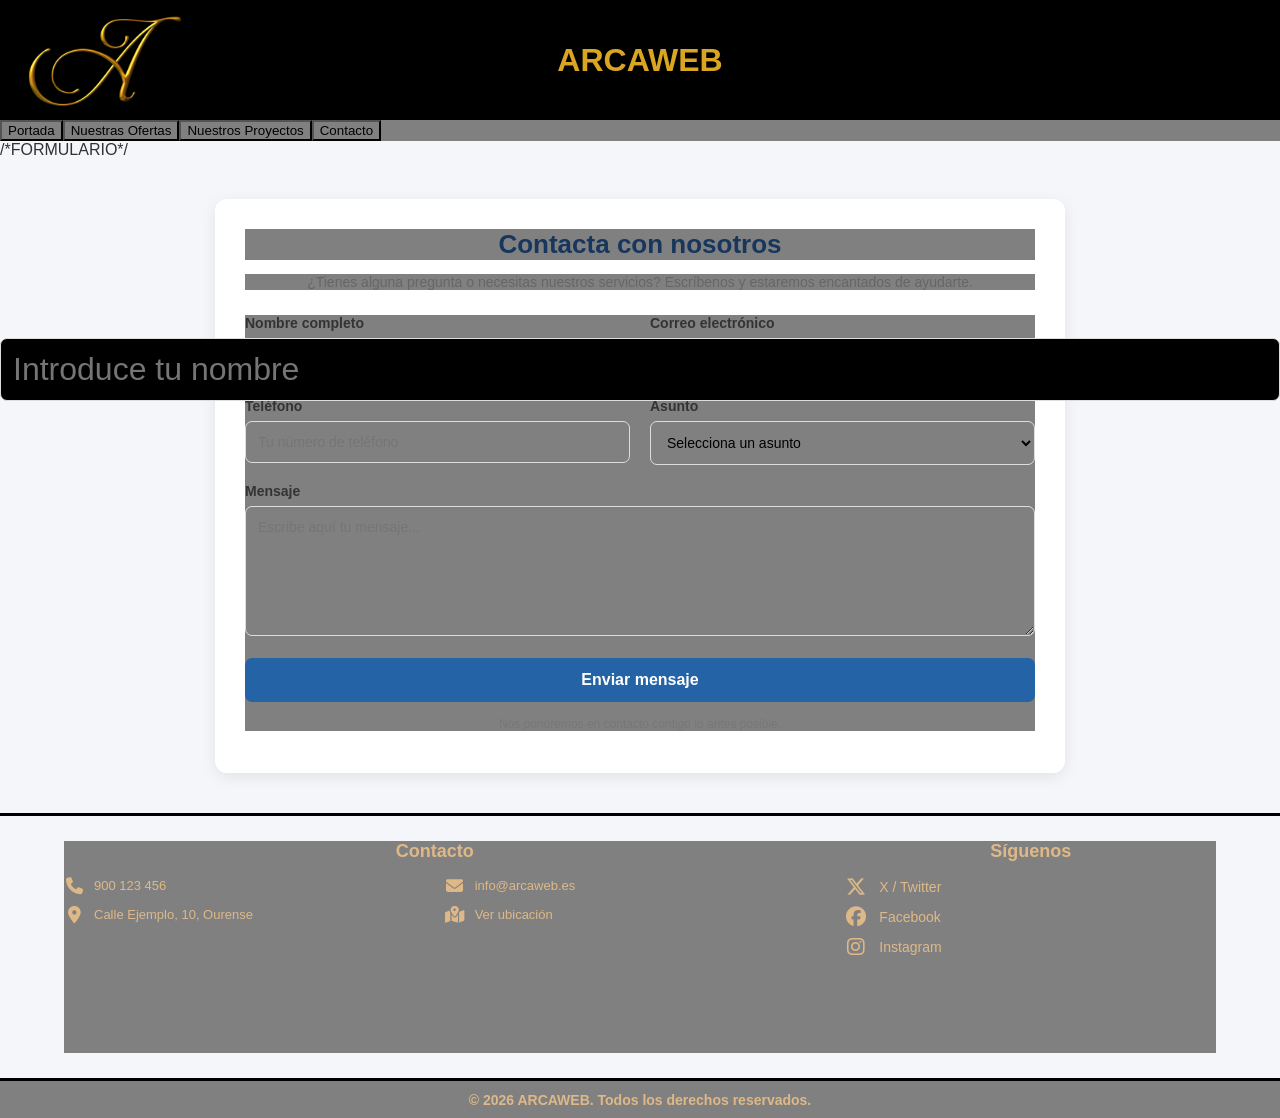
==== ARCAWEB/assets/html/contacto.html @ af2ae6ae "first commit" ====
<!DOCTYPE html>
<html lang="es">

<head>
    <meta charset="UTF-8">
    <meta name="viewport" content="width=device-width, initial-scale=1.0">
    <link rel="stylesheet" href="../css/estilo.css">
     <!-- Iconos Font Awesome -->
    <link rel="stylesheet"
          href="https://cdnjs.cloudflare.com/ajax/libs/font-awesome/6.5.2/css/all.min.css">
   
    <title>Portada</title>
</head>

<body>
    <cabecera>
        <h1 id="nombre" style="color: goldenrod;">ARCAWEB</h1>
        <img id="logo" src="../img/logo1.png" alt="logo" style="width: 10%;">
    </cabecera>
    <menu>
        <nav>
            <button id="inicio" href="index.html">Portada</button>
            <button id="oferta" href="oferta.html">Nuestras Ofertas</button>
            <button id="proyecto" href="proyecto.html">Nuestros Proyectos</button>
            <button id="contacto" href="contacto.html">Contacto</button>
        </nav>
    </menu>


/*FORMULARIO*/

<section class="formulario-contacto">

    <h2>Contacta con nosotros</h2>

    <p class="descripcion">
        ¿Tienes alguna pregunta o necesitas nuestros servicios?
        Escríbenos y estaremos encantados de ayudarte.
    </p>

    <form action="#" method="POST">

        <div class="fila">

            <div class="grupo">
                <label for="nombre">Nombre completo</label>
                <input type="text" id="nombre" name="nombre"
                       placeholder="Introduce tu nombre" required>
            </div>

            <div class="grupo">
                <label for="email">Correo electrónico</label>
                <input type="email" id="email" name="email"
                       placeholder="ejemplo@correo.com" required>
            </div>

        </div>

        <div class="fila">

            <div class="grupo">
                <label for="telefono">Teléfono</label>
                <input type="tel" id="telefono" name="telefono"
                       placeholder="Tu número de teléfono">
            </div>

            <div class="grupo">
                <label for="asunto">Asunto</label>
                <select id="asunto" name="asunto" required>
                    <option value="">Selecciona un asunto</option>
                    <option value="pagina-web">Diseño de página web</option>
                    <option value="desarrollo">Desarrollo web</option>
                    <option value="mantenimiento">Mantenimiento web</option>
                    <option value="presupuesto">Solicitar presupuesto</option>
                    <option value="otros">Otros</option>
                </select>
            </div>

        </div>

        <div class="grupo">
            <label for="mensaje">Mensaje</label>
            <textarea id="mensaje" name="mensaje"
                      placeholder="Escribe aquí tu mensaje..."
                      required></textarea>
        </div>

        <button type="submit">Enviar mensaje</button>

        <p class="aviso">
            Nos pondremos en contacto contigo lo antes posible.
        </p>

    </form>

</section>

     <style>
        * {
            box-sizing: border-box;
        }

        body {
            margin: 0;
            font-family: Arial, sans-serif;
            background-color: #f4f6f9;
            color: #333;
        }

        /* Contenedor principal */
        .contacto {
            display: grid;
            grid-template-columns: 2fr 1fr;
            gap: 30px;
            max-width: 1200px;
            margin: 50px auto;
            padding: 30px;
        }

        /* Columnas */
        .contacto-info,
        .contacto-redes {
            background-color: white;
            padding: 30px;
            border-radius: 15px;
            box-shadow: 0 4px 15px rgba(0, 0, 0, 0.08);
        }

        .contacto h2 {
            margin-top: 0;
            margin-bottom: 25px;
            color: #17365d;
            font-size: 26px;
        }

        /* Datos de contacto */
        .dato {
            display: flex;
            align-items: center;
            gap: 15px;
            margin-bottom: 22px;
        }

        .dato i {
            width: 45px;
            height: 45px;
            display: flex;
            align-items: center;
            justify-content: center;
            flex-shrink: 0;
            background-color: #e8f0fe;
            color: #2463a6;
            border-radius: 50%;
            font-size: 20px;
        }

        .dato p {
            margin: 0;
            line-height: 1.6;
        }

        .dato strong {
            display: block;
            margin-bottom: 3px;
        }

        .dato a {
            color: #444;
            text-decoration: none;
        }

        .dato a:hover {
            color: #2463a6;
        }

        /* Mapa */
        .mapa {
            margin-top: 25px;
        }

        .mapa iframe {
            width: 100%;
            height: 250px;
            border: 0;
            border-radius: 10px;
        }

        /* Redes sociales */
        .red-social {
            display: flex;
            align-items: center;
            gap: 15px;
            padding: 15px;
            margin-bottom: 15px;
            border: 1px solid #eee;
            border-radius: 10px;
            text-decoration: none;
            color: #333;
            transition: 0.3s;
        }

        .red-social i {
            width: 35px;
            text-align: center;
            font-size: 25px;
        }

        .red-social span {
            font-size: 16px;
            font-weight: bold;
        }

        .red-social:hover {
            transform: translateX(5px);
            background-color: #f4f6f9;
        }

        .red-social.x:hover {
            color: #000;
        }

        .red-social.facebook:hover {
            color: #1877f2;
        }

        .red-social.instagram:hover {
            color: #e1306c;
        }

        .red-social i {
            flex-shrink: 0;
        }

        .texto-redes {
            line-height: 1.6;
            color: #666;
            margin-bottom: 25px;
        }

        /* Adaptación a móviles */
        @media (max-width: 768px) {
            .contacto {
                grid-template-columns: 1fr;
                margin: 20px auto;
                padding: 15px;
                gap: 20px;
            }

            .contacto-info,
            .contacto-redes {
                padding: 22px;
            }
        }
    </style>
    <body>

    
<style>
    .contacto-footer {
        width: 100%;
        padding: 25px 5%;
        background: transparent;
        box-sizing: border-box;
        font-family: Arial, sans-serif;
    }

    .contacto-footer-contenido {
        display: grid;
        grid-template-columns: 2fr 1fr;
        gap: 40px;
        max-width: 1400px;
        margin: 0 auto;
    }

    .contacto-footer h3 {
        font-size: 18px;
        margin: 0 0 15px;
        color:burlywood;
    }

    .contacto-footer-info {
        display: grid;
        grid-template-columns: 1fr 1fr;
        gap: 12px 20px;
    }

    .contacto-footer-dato {
        display: flex;
        align-items: center;
        gap: 10px;
        font-size: 13px;
        color:burlywood;
    }

    .contacto-footer-dato i {
        color: burlywood;
        font-size: 17px;
        width: 20px;
        text-align: center;
    }

    .contacto-footer a {
        color: inherit;
        text-decoration: none;
    }

    .contacto-footer a:hover {
        color: burlywood;
    }

    .contacto-footer-mapa {
        margin-top: 15px;
    }

    .contacto-footer-mapa iframe {
        width: 100%;
        height: 110px;
        border: 0;
        border-radius: 6px;
        display: block;
        margin-top: 20px;
    }

    .contacto-footer-redes {
        display: flex;
        flex-direction: column;
        gap: 10px;
    }

    .contacto-footer-redes a {
        display: flex;
        align-items: center;
        gap: 12px;
        font-size: 14px;
        color: burlywood;
        transition: color 0.2s;
    }

    .contacto-footer-redes i {
        width: 22px;
        font-size: 20px;
        text-align: center;
    }

    .contacto-footer-redes .fa-x-twitter:hover {
        color: #000;
    }

    .contacto-footer-redes .fa-facebook:hover {
        color: #1877f2;
    }

    .contacto-footer-redes .fa-instagram:hover {
        color: #e1306c;
    }

    @media (max-width: 650px) {
        .contacto-footer-contenido {
            grid-template-columns: 1fr;
            gap: 25px;
        }

        .contacto-footer-info {
            grid-template-columns: 1fr;
        }
    }
</style>

<!-- Iconos -->
<link rel="stylesheet"
      href="https://cdnjs.cloudflare.com/ajax/libs/font-awesome/6.5.2/css/all.min.css">

<footer class="contacto-footer">
    <div class="contacto-footer-contenido">

        <!-- Contacto -->
        <div>
            <h3>Contacto</h3>

            <div class="contacto-footer-info">
                <div class="contacto-footer-dato">
                    <i class="fa-solid fa-phone"></i>
                    <a href="tel:+34900123456">900 123 456</a>
                </div>

                <div class="contacto-footer-dato">
                    <i class="fa-solid fa-envelope"></i>
                    <a href="mailto:info@arcaweb.es">info@arcaweb.es</a>
                </div>

                <div class="contacto-footer-dato">
                    <i class="fa-solid fa-location-dot"></i>
                    <span>Calle Ejemplo, 10, Ourense</span>
                </div>

                <div class="contacto-footer-dato">
                    <i class="fa-solid fa-map-location-dot"></i>
                    <a href="https://maps.google.com/?q=Ourense,España"
                       target="_blank" rel="noopener noreferrer">
                        Ver ubicación
                    </a>
                </div>
            </div>

            <div class="contacto-footer-mapa">
                <iframe
                    src="https://maps.google.com/maps?q=Ourense%2C%20Espa%C3%B1a&output=embed"
                    loading="lazy"
                    title="Ubicación en Google Maps">
                </iframe>
            </div>
        </div>

        <!-- Redes sociales -->
        <div>
            <h3>Síguenos</h3>

            <div class="contacto-footer-redes">
                <a href="https://x.com/" target="_blank"
                   rel="noopener noreferrer">
                    <i class="fa-brands fa-x-twitter"></i>
                    <span>X / Twitter</span>
                </a>

                <a href="https://facebook.com/" target="_blank"
                   rel="noopener noreferrer">
                    <i class="fa-brands fa-facebook"></i>
                    <span>Facebook</span>
                </a>

                <a href="https://instagram.com/" target="_blank"
                   rel="noopener noreferrer">
                    <i class="fa-brands fa-instagram"></i>
                    <span>Instagram</span>
                </a>
            </div>
        </div>

    </div>
</footer>

<!-- Copyright debajo de esta franja -->
<div class="copyright">
    <p>&copy; 2026 ARCAWEB. Todos los derechos reservados.</p>
</div>


</body>
---- ARCAWEB/assets/css/estilo.css ----
/*TODO*/
*{
    background-color: gray;
}



/* CABECERA */

cabecera {
    width: 100%;
    height: 120px;
    display: flex;
    align-items: center;
    position: relative;
    background-color: black;
}

/* LOGO */
#logo {
    width: 160px !important;
    height: auto;
    margin-left: 25px;
    object-fit: contain;
    background-color: black;
}

/* TÍTULO CENTRADO */
#nombre {
    position: absolute;
    left: 50%;
    transform: translateX(-50%);
    margin: 0;
    color: goldenrod;
    font-size: 32px;
    background-color: black;
}


/* ===== MENÚ DE NAVEGACIÓN ===== */

menu {
    width: 100%;
    margin: 0;
    padding: 0;
}

nav {
    display: flex;
    width: 100%;
    box-sizing: border-box;
}

/* BOTONES */
nav a {
    flex: 1;
    padding: 18px 10px;
    border: none;
    background-color: black;
    color: goldenrod;
    font-size: 16px;
    cursor: pointer;
    transition: background-color 0.3s;
    box-sizing: border-box;
}

/* EFECTO AL PASAR EL RATÓN */
nav a:hover {
    background-color: goldenrod;
    color: #222;
    box-sizing: border-box;
}


/* ===== CARD ===== */

#bienvenida {
    width: 100%;
    padding: 20px;
    color: burlywood;
}

#bienvenida .card {
    width: 100% !important;
    max-width: none;
}

#bienvenida .tarjeta {
    width: 100%;
}

#bienvenida .tarjetaText {
    width: 100%;
    color:burlywood;
}


/*CARRUSEL*/
.carousel {
  width: 100%;
  overflow: hidden;
}

.carousel-track {
  display: flex;
  width: max-content;
  gap: 20px;
  animation: scroll 15s linear infinite;
}

.slide {
  width: 250px;
  height: 180px;
  flex-shrink: 0;
  overflow: hidden;
}

.slide img {
  width: 100%;
  height: 100%;
  object-fit: cover;
  display: block;
}

@keyframes scroll {
  from {
    transform: translateX(0);
  }
  to {
    transform: translateX(-50%);
  }
}

/*PROYECTOS */

/* CONTENEDOR PRINCIPAL */
.hero-projects {
  width: 100%;
  min-height: 650px;
  display: flex;
  align-items: center;
  justify-content: center;
  overflow: hidden;
  padding: 80px 5%;
}

/* CONTENEDOR DE LAS DOS TARJETAS */
.projects-container {
  width: 100%;
  max-width: 1100px;
  display: flex;
  align-items: center;
  justify-content: center;
  gap: 60px;
}

/* ESTILO GENERAL DE LAS TARJETAS */
.project-card {
  position: relative;
  width: 48%;
  aspect-ratio: 4 / 3;
  overflow: hidden;
  border-radius: 16px;
  background: #171717;
  box-shadow: 0 20px 60px rgba(0, 0, 0, 0.12);
}

/* TARJETA IZQUIERDA */
.card-left {
  transform: translateY(55px);
}

/* TARJETA DERECHA */
.card-right {
  transform: translateY(-55px);
}

/* VÍDEOS */
.project-card video {
  width: 100%;
  height: 100%;
  object-fit: cover;
  display: block;
  transition: transform 0.8s ease;
}

/* EFECTO HOVER */
.project-card:hover video {
  transform: scale(1.05);
}

/* INFORMACIÓN SOBRE EL VÍDEO */
.project-info {
  position: absolute;
  bottom: 0;
  left: 0;
  width: 100%;
  padding: 30px 25px 22px;
  color: white;
  background: linear-gradient(
    transparent,
    rgba(0, 0, 0, 0.75)
  );
}

.project-info span {
  font-size: 10px;
  letter-spacing: 2px;
  opacity: 0.8;
}

.project-info h3 {
  font-size: 22px;
  margin: 8px 0 0;
  font-weight: 500;
}

/* RESPONSIVE - MÓVIL */
@media (max-width: 768px) {
  .hero-projects {
    min-height: auto;
    padding: 70px 6%;
  }

  .projects-container {
    flex-direction: column;
    gap: 35px;
  }

  .project-card {
    width: 100%;
  }

  .card-left {
    transform: translateX(-10px);
  }

  .card-right {
    transform: translateX(10px);
  }
}

/*OFERTAS*/

.contenido {
    width: 100%;
    min-height: 600px;
    padding: 55px 7%;
    text-align: center;
}

.contenido h2 {
    font-size: 28px;
    margin-bottom: 15px;
}

.descripcion {
    font-size: 16px;
    margin-bottom: 45px;
}

/* CUADRÍCULA DE OFERTAS */
.ofertas {
    width: 100%;
    max-width: 1100px;
    margin: auto;
    display: grid;
    grid-template-columns: repeat(2, 1fr);
    gap: 35px;
}

/* TARJETAS */
.tarjeta {
    border: 2px solid black;
    padding: 15px;
    text-align: center;
    transition: transform 0.3s ease;
}

.tarjeta:hover {
    transform: translateY(-7px);
}

/* IMÁGENES */
.tarjeta img {
    width: 100%;
    height: 230px;
    object-fit: cover;
    display: block;
}

/* NOMBRE DEL SERVICIO */
.tarjeta h3 {
    font-size: 21px;
    margin: 18px 0 10px;
}

/* DESCRIPCIÓN */
.tarjeta p {
    font-size: 14px;
    margin-bottom: 18px;
    line-height: 1.5;
}

/* PRECIO */
.precio {
    display: inline-block;
    font-size: 24px;
    font-weight: bold;
    margin-bottom: 10px;
}

/* PIE DE PÁGINA */
footer {
    width: 100%;
    border-top: 3px solid black;
    text-align: center;
}

.pie-superior {
    min-height: 110px;
    display: flex;
    align-items: center;
    justify-content: center;
    padding: 25px;
    font-size: 14px;
    font-weight: bold;
}

.copyright {
    min-height: 40px;
    border-top: 3px solid black;
    display: flex;
    align-items: center;
    justify-content: center;
    font-size: 14px;
    font-weight: bold;
}

/* ADAPTACIÓN A MÓVILES */
@media (max-width: 700px) {

    .cabecera h1 {
        font-size: 13px;
    }

    .logo {
        font-size: 11px;
        padding: 8px;
    }

    .menu {
        flex-wrap: wrap;
    }

    .menu a {
        flex: 1 1 50%;
        font-size: 11px;
        border-bottom: 2px solid black;
    }

    .contenido {
        padding: 40px 5%;
    }

    .ofertas {
        grid-template-columns: 1fr;
        gap: 25px;
    }

    .tarjeta img {
        height: 210px;
    }
}

/*FORMULARIO*/

/* FORMULARIO DE CONTACTO */

.formulario-contacto {
    width: 100%;
    max-width: 850px;
    margin: 40px auto;
    padding: 30px;
    background: white;
    border-radius: 12px;
    box-shadow: 0 4px 15px rgba(0, 0, 0, 0.08);
    box-sizing: border-box;
    font-family: Arial, sans-serif;
}

.formulario-contacto h2 {
    text-align: center;
    color: #17365d;
    margin-top: 0;
    margin-bottom: 10px;
    font-size: 26px;
}

.formulario-contacto .descripcion {
    text-align: center;
    color: #666;
    font-size: 14px;
    margin-bottom: 25px;
}

.formulario-contacto .grupo {
    margin-bottom: 18px;
}

.formulario-contacto label {
    display: block;
    margin-bottom: 7px;
    color: #333;
    font-size: 14px;
    font-weight: bold;
}

.formulario-contacto input,
.formulario-contacto textarea,
.formulario-contacto select {
    width: 100%;
    padding: 12px;
    border: 1px solid #ddd;
    border-radius: 7px;
    font-size: 14px;
    font-family: Arial, sans-serif;
    box-sizing: border-box;
    outline: none;
    transition: 0.3s;
}

.formulario-contacto input:focus,
.formulario-contacto textarea:focus,
.formulario-contacto select:focus {
    border-color: #2463a6;
    box-shadow: 0 0 5px rgba(36, 99, 166, 0.2);
}

.formulario-contacto textarea {
    resize: vertical;
    min-height: 130px;
}

.formulario-contacto .fila {
    display: grid;
    grid-template-columns: 1fr 1fr;
    gap: 20px;
}

.formulario-contacto button {
    display: block;
    width: 100%;
    padding: 13px;
    background-color: #2463a6;
    color: white;
    border: none;
    border-radius: 7px;
    font-size: 16px;
    font-weight: bold;
    cursor: pointer;
    transition: 0.3s;
}

.formulario-contacto button:hover {
    background-color: #17365d;
}

.formulario-contacto .aviso {
    font-size: 12px;
    color: #777;
    margin-top: 15px;
    text-align: center;
}

/* DISEÑO RESPONSIVE */

@media (max-width: 600px) {

    .formulario-contacto {
        padding: 20px;
        margin: 20px auto;
    }

    .formulario-contacto .fila {
        grid-template-columns: 1fr;
        gap: 0;
    }
}

/* COPYRIGHT */
.copyright {
    width: 100%;
    text-align: center;
    padding: 10px 0;
    box-sizing: border-box;
}

.copyright p {
    margin: 0;
    color: burlywood;
}
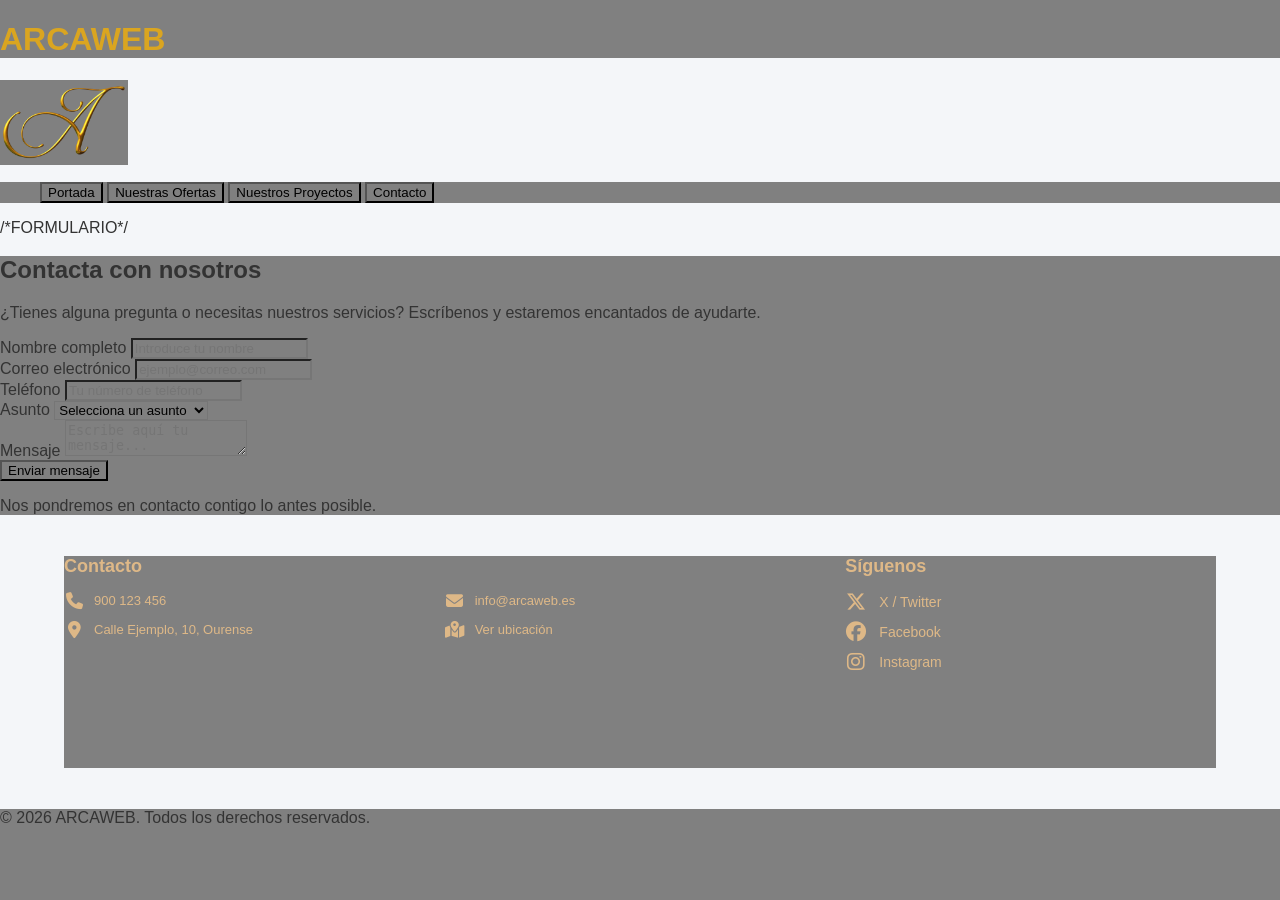
==== commit ec3f27a4: "dia 13 instalo extensiones para mp4" ====
--- a/ARCAWEB/assets/html/contacto.html
+++ b/ARCAWEB/assets/html/contacto.html
@@ -8,12 +8,15 @@
      <!-- Iconos Font Awesome -->
     <link rel="stylesheet"
           href="https://cdnjs.cloudflare.com/ajax/libs/font-awesome/6.5.2/css/all.min.css">
+    <link rel="preconnect" href="https://fonts.googleapis.com">
+    <link rel="preconnect" href="https://fonts.gstatic.com" crossorigin>
+    <link href="https://fonts.googleapis.com/css2?family=Caramel&display=swap" rel="stylesheet">
    
     <title>Portada</title>
 </head>
 
 <body>
-    <cabecera>
+    <cabecera class="cabecera">
         <h1 id="nombre" style="color: goldenrod;">ARCAWEB</h1>
         <img id="logo" src="../img/logo1.png" alt="logo" style="width: 10%;">
     </cabecera>
--- a/ARCAWEB/assets/css/estilo.css
+++ b/ARCAWEB/assets/css/estilo.css
@@ -1,502 +1,25 @@
-/*TODO*/
+/*COMUN*/
 *{
     background-color: gray;
 }
-
-
-
-/* CABECERA */
-
-cabecera {
-    width: 100%;
-    height: 120px;
-    display: flex;
-    align-items: center;
-    position: relative;
-    background-color: black;
+.cookie-regular {
+  font-family: "Cookie", cursive;
+  font-weight: 400;
+  font-style: normal;
 }
 
-/* LOGO */
-#logo {
-    width: 160px !important;
-    height: auto;
-    margin-left: 25px;
-    object-fit: contain;
-    background-color: black;
+/*LOGO*/
+.logo{
+    display: flex;
+    padding-left: 10px;
+    position: fixed;
+    margin-top: 10px;
+}
+/*NOMBRE WEB CABECERA*/
+.nombre{
+    display: flex;
+    flex-wrap: wrap;
+    justify-items: center;
+    color:goldenrod;
 }
 
-/* TÍTULO CENTRADO */
-#nombre {
-    position: absolute;
-    left: 50%;
-    transform: translateX(-50%);
-    margin: 0;
-    color: goldenrod;
-    font-size: 32px;
-    background-color: black;
-}
-
-
-/* ===== MENÚ DE NAVEGACIÓN ===== */
-
-menu {
-    width: 100%;
-    margin: 0;
-    padding: 0;
-}
-
-nav {
-    display: flex;
-    width: 100%;
-    box-sizing: border-box;
-}
-
-/* BOTONES */
-nav a {
-    flex: 1;
-    padding: 18px 10px;
-    border: none;
-    background-color: black;
-    color: goldenrod;
-    font-size: 16px;
-    cursor: pointer;
-    transition: background-color 0.3s;
-    box-sizing: border-box;
-}
-
-/* EFECTO AL PASAR EL RATÓN */
-nav a:hover {
-    background-color: goldenrod;
-    color: #222;
-    box-sizing: border-box;
-}
-
-
-/* ===== CARD ===== */
-
-#bienvenida {
-    width: 100%;
-    padding: 20px;
-    color: burlywood;
-}
-
-#bienvenida .card {
-    width: 100% !important;
-    max-width: none;
-}
-
-#bienvenida .tarjeta {
-    width: 100%;
-}
-
-#bienvenida .tarjetaText {
-    width: 100%;
-    color:burlywood;
-}
-
-
-/*CARRUSEL*/
-.carousel {
-  width: 100%;
-  overflow: hidden;
-}
-
-.carousel-track {
-  display: flex;
-  width: max-content;
-  gap: 20px;
-  animation: scroll 15s linear infinite;
-}
-
-.slide {
-  width: 250px;
-  height: 180px;
-  flex-shrink: 0;
-  overflow: hidden;
-}
-
-.slide img {
-  width: 100%;
-  height: 100%;
-  object-fit: cover;
-  display: block;
-}
-
-@keyframes scroll {
-  from {
-    transform: translateX(0);
-  }
-  to {
-    transform: translateX(-50%);
-  }
-}
-
-/*PROYECTOS */
-
-/* CONTENEDOR PRINCIPAL */
-.hero-projects {
-  width: 100%;
-  min-height: 650px;
-  display: flex;
-  align-items: center;
-  justify-content: center;
-  overflow: hidden;
-  padding: 80px 5%;
-}
-
-/* CONTENEDOR DE LAS DOS TARJETAS */
-.projects-container {
-  width: 100%;
-  max-width: 1100px;
-  display: flex;
-  align-items: center;
-  justify-content: center;
-  gap: 60px;
-}
-
-/* ESTILO GENERAL DE LAS TARJETAS */
-.project-card {
-  position: relative;
-  width: 48%;
-  aspect-ratio: 4 / 3;
-  overflow: hidden;
-  border-radius: 16px;
-  background: #171717;
-  box-shadow: 0 20px 60px rgba(0, 0, 0, 0.12);
-}
-
-/* TARJETA IZQUIERDA */
-.card-left {
-  transform: translateY(55px);
-}
-
-/* TARJETA DERECHA */
-.card-right {
-  transform: translateY(-55px);
-}
-
-/* VÍDEOS */
-.project-card video {
-  width: 100%;
-  height: 100%;
-  object-fit: cover;
-  display: block;
-  transition: transform 0.8s ease;
-}
-
-/* EFECTO HOVER */
-.project-card:hover video {
-  transform: scale(1.05);
-}
-
-/* INFORMACIÓN SOBRE EL VÍDEO */
-.project-info {
-  position: absolute;
-  bottom: 0;
-  left: 0;
-  width: 100%;
-  padding: 30px 25px 22px;
-  color: white;
-  background: linear-gradient(
-    transparent,
-    rgba(0, 0, 0, 0.75)
-  );
-}
-
-.project-info span {
-  font-size: 10px;
-  letter-spacing: 2px;
-  opacity: 0.8;
-}
-
-.project-info h3 {
-  font-size: 22px;
-  margin: 8px 0 0;
-  font-weight: 500;
-}
-
-/* RESPONSIVE - MÓVIL */
-@media (max-width: 768px) {
-  .hero-projects {
-    min-height: auto;
-    padding: 70px 6%;
-  }
-
-  .projects-container {
-    flex-direction: column;
-    gap: 35px;
-  }
-
-  .project-card {
-    width: 100%;
-  }
-
-  .card-left {
-    transform: translateX(-10px);
-  }
-
-  .card-right {
-    transform: translateX(10px);
-  }
-}
-
-/*OFERTAS*/
-
-.contenido {
-    width: 100%;
-    min-height: 600px;
-    padding: 55px 7%;
-    text-align: center;
-}
-
-.contenido h2 {
-    font-size: 28px;
-    margin-bottom: 15px;
-}
-
-.descripcion {
-    font-size: 16px;
-    margin-bottom: 45px;
-}
-
-/* CUADRÍCULA DE OFERTAS */
-.ofertas {
-    width: 100%;
-    max-width: 1100px;
-    margin: auto;
-    display: grid;
-    grid-template-columns: repeat(2, 1fr);
-    gap: 35px;
-}
-
-/* TARJETAS */
-.tarjeta {
-    border: 2px solid black;
-    padding: 15px;
-    text-align: center;
-    transition: transform 0.3s ease;
-}
-
-.tarjeta:hover {
-    transform: translateY(-7px);
-}
-
-/* IMÁGENES */
-.tarjeta img {
-    width: 100%;
-    height: 230px;
-    object-fit: cover;
-    display: block;
-}
-
-/* NOMBRE DEL SERVICIO */
-.tarjeta h3 {
-    font-size: 21px;
-    margin: 18px 0 10px;
-}
-
-/* DESCRIPCIÓN */
-.tarjeta p {
-    font-size: 14px;
-    margin-bottom: 18px;
-    line-height: 1.5;
-}
-
-/* PRECIO */
-.precio {
-    display: inline-block;
-    font-size: 24px;
-    font-weight: bold;
-    margin-bottom: 10px;
-}
-
-/* PIE DE PÁGINA */
-footer {
-    width: 100%;
-    border-top: 3px solid black;
-    text-align: center;
-}
-
-.pie-superior {
-    min-height: 110px;
-    display: flex;
-    align-items: center;
-    justify-content: center;
-    padding: 25px;
-    font-size: 14px;
-    font-weight: bold;
-}
-
-.copyright {
-    min-height: 40px;
-    border-top: 3px solid black;
-    display: flex;
-    align-items: center;
-    justify-content: center;
-    font-size: 14px;
-    font-weight: bold;
-}
-
-/* ADAPTACIÓN A MÓVILES */
-@media (max-width: 700px) {
-
-    .cabecera h1 {
-        font-size: 13px;
-    }
-
-    .logo {
-        font-size: 11px;
-        padding: 8px;
-    }
-
-    .menu {
-        flex-wrap: wrap;
-    }
-
-    .menu a {
-        flex: 1 1 50%;
-        font-size: 11px;
-        border-bottom: 2px solid black;
-    }
-
-    .contenido {
-        padding: 40px 5%;
-    }
-
-    .ofertas {
-        grid-template-columns: 1fr;
-        gap: 25px;
-    }
-
-    .tarjeta img {
-        height: 210px;
-    }
-}
-
-/*FORMULARIO*/
-
-/* FORMULARIO DE CONTACTO */
-
-.formulario-contacto {
-    width: 100%;
-    max-width: 850px;
-    margin: 40px auto;
-    padding: 30px;
-    background: white;
-    border-radius: 12px;
-    box-shadow: 0 4px 15px rgba(0, 0, 0, 0.08);
-    box-sizing: border-box;
-    font-family: Arial, sans-serif;
-}
-
-.formulario-contacto h2 {
-    text-align: center;
-    color: #17365d;
-    margin-top: 0;
-    margin-bottom: 10px;
-    font-size: 26px;
-}
-
-.formulario-contacto .descripcion {
-    text-align: center;
-    color: #666;
-    font-size: 14px;
-    margin-bottom: 25px;
-}
-
-.formulario-contacto .grupo {
-    margin-bottom: 18px;
-}
-
-.formulario-contacto label {
-    display: block;
-    margin-bottom: 7px;
-    color: #333;
-    font-size: 14px;
-    font-weight: bold;
-}
-
-.formulario-contacto input,
-.formulario-contacto textarea,
-.formulario-contacto select {
-    width: 100%;
-    padding: 12px;
-    border: 1px solid #ddd;
-    border-radius: 7px;
-    font-size: 14px;
-    font-family: Arial, sans-serif;
-    box-sizing: border-box;
-    outline: none;
-    transition: 0.3s;
-}
-
-.formulario-contacto input:focus,
-.formulario-contacto textarea:focus,
-.formulario-contacto select:focus {
-    border-color: #2463a6;
-    box-shadow: 0 0 5px rgba(36, 99, 166, 0.2);
-}
-
-.formulario-contacto textarea {
-    resize: vertical;
-    min-height: 130px;
-}
-
-.formulario-contacto .fila {
-    display: grid;
-    grid-template-columns: 1fr 1fr;
-    gap: 20px;
-}
-
-.formulario-contacto button {
-    display: block;
-    width: 100%;
-    padding: 13px;
-    background-color: #2463a6;
-    color: white;
-    border: none;
-    border-radius: 7px;
-    font-size: 16px;
-    font-weight: bold;
-    cursor: pointer;
-    transition: 0.3s;
-}
-
-.formulario-contacto button:hover {
-    background-color: #17365d;
-}
-
-.formulario-contacto .aviso {
-    font-size: 12px;
-    color: #777;
-    margin-top: 15px;
-    text-align: center;
-}
-
-/* DISEÑO RESPONSIVE */
-
-@media (max-width: 600px) {
-
-    .formulario-contacto {
-        padding: 20px;
-        margin: 20px auto;
-    }
-
-    .formulario-contacto .fila {
-        grid-template-columns: 1fr;
-        gap: 0;
-    }
-}
-
-/* COPYRIGHT */
-.copyright {
-    width: 100%;
-    text-align: center;
-    padding: 10px 0;
-    box-sizing: border-box;
-}
-
-.copyright p {
-    margin: 0;
-    color: burlywood;
-}
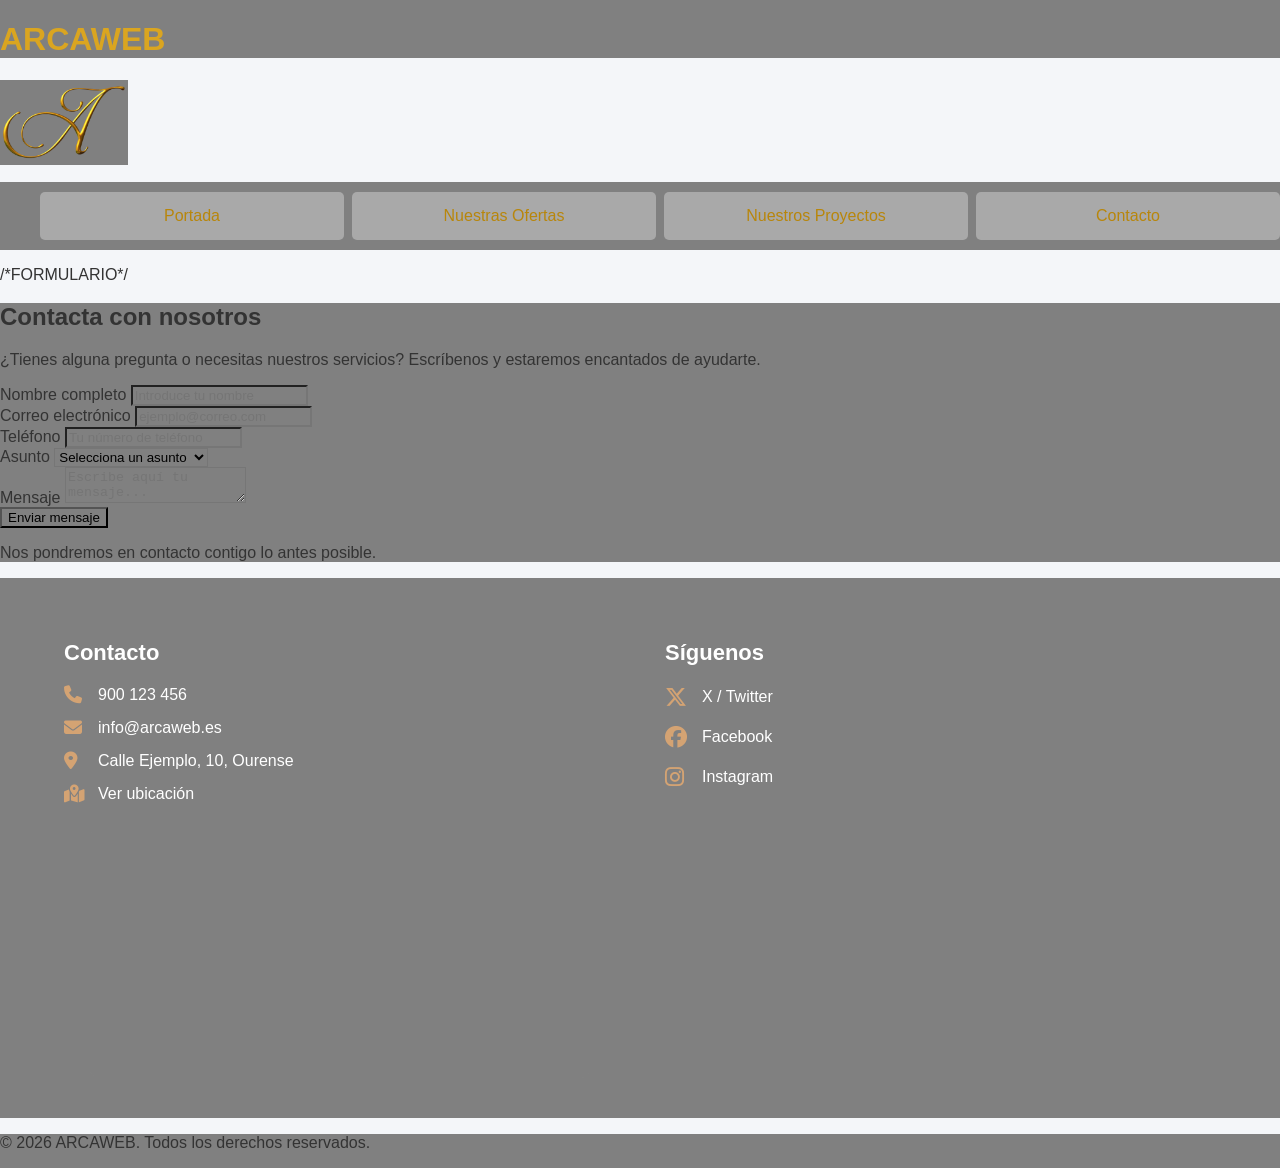
==== commit a9b06651: "aun faltan estilos" ====
--- a/ARCAWEB/assets/html/contacto.html
+++ b/ARCAWEB/assets/html/contacto.html
@@ -16,16 +16,42 @@
 </head>
 
 <body>
+    <style>
+        * {
+            box-sizing: border-box;
+        }
+
+        body {
+            margin: 0;
+            font-family: Arial, sans-serif;
+            background-color: #f4f6f9;
+            color: #333;
+        }
+
+        /* Contenedor principal */
+        .contacto {
+            display: grid;
+            grid-template-columns: 2fr 1fr;
+            gap: 30px;
+            max-width: 1200px;
+            margin: 50px auto;
+            padding: 30px;
+        }
+    </style>
+
     <cabecera class="cabecera">
         <h1 id="nombre" style="color: goldenrod;">ARCAWEB</h1>
         <img id="logo" src="../img/logo1.png" alt="logo" style="width: 10%;">
     </cabecera>
     <menu>
-        <nav>
-            <button id="inicio" href="index.html">Portada</button>
-            <button id="oferta" href="oferta.html">Nuestras Ofertas</button>
-            <button id="proyecto" href="proyecto.html">Nuestros Proyectos</button>
-            <button id="contacto" href="contacto.html">Contacto</button>
+        <nav class="navegador">
+       <button id="inicio" onclick="window.location.href='index.html'">Portada</button>
+
+        <button id="oferta" onclick="window.location.href='oferta.html'">Nuestras Ofertas</button>
+
+        <button id="proyecto" onclick="window.location.href='proyecto.html'">Nuestros Proyectos</button>
+
+        <button id="contacto" onclick="window.location.href='contacto.html'">Contacto</button>
         </nav>
     </menu>
 
@@ -98,280 +124,10 @@
 
 </section>
 
-     <style>
-        * {
-            box-sizing: border-box;
-        }
-
-        body {
-            margin: 0;
-            font-family: Arial, sans-serif;
-            background-color: #f4f6f9;
-            color: #333;
-        }
-
-        /* Contenedor principal */
-        .contacto {
-            display: grid;
-            grid-template-columns: 2fr 1fr;
-            gap: 30px;
-            max-width: 1200px;
-            margin: 50px auto;
-            padding: 30px;
-        }
-
-        /* Columnas */
-        .contacto-info,
-        .contacto-redes {
-            background-color: white;
-            padding: 30px;
-            border-radius: 15px;
-            box-shadow: 0 4px 15px rgba(0, 0, 0, 0.08);
-        }
-
-        .contacto h2 {
-            margin-top: 0;
-            margin-bottom: 25px;
-            color: #17365d;
-            font-size: 26px;
-        }
-
-        /* Datos de contacto */
-        .dato {
-            display: flex;
-            align-items: center;
-            gap: 15px;
-            margin-bottom: 22px;
-        }
-
-        .dato i {
-            width: 45px;
-            height: 45px;
-            display: flex;
-            align-items: center;
-            justify-content: center;
-            flex-shrink: 0;
-            background-color: #e8f0fe;
-            color: #2463a6;
-            border-radius: 50%;
-            font-size: 20px;
-        }
-
-        .dato p {
-            margin: 0;
-            line-height: 1.6;
-        }
-
-        .dato strong {
-            display: block;
-            margin-bottom: 3px;
-        }
-
-        .dato a {
-            color: #444;
-            text-decoration: none;
-        }
-
-        .dato a:hover {
-            color: #2463a6;
-        }
-
-        /* Mapa */
-        .mapa {
-            margin-top: 25px;
-        }
-
-        .mapa iframe {
-            width: 100%;
-            height: 250px;
-            border: 0;
-            border-radius: 10px;
-        }
-
-        /* Redes sociales */
-        .red-social {
-            display: flex;
-            align-items: center;
-            gap: 15px;
-            padding: 15px;
-            margin-bottom: 15px;
-            border: 1px solid #eee;
-            border-radius: 10px;
-            text-decoration: none;
-            color: #333;
-            transition: 0.3s;
-        }
-
-        .red-social i {
-            width: 35px;
-            text-align: center;
-            font-size: 25px;
-        }
-
-        .red-social span {
-            font-size: 16px;
-            font-weight: bold;
-        }
-
-        .red-social:hover {
-            transform: translateX(5px);
-            background-color: #f4f6f9;
-        }
-
-        .red-social.x:hover {
-            color: #000;
-        }
-
-        .red-social.facebook:hover {
-            color: #1877f2;
-        }
-
-        .red-social.instagram:hover {
-            color: #e1306c;
-        }
-
-        .red-social i {
-            flex-shrink: 0;
-        }
-
-        .texto-redes {
-            line-height: 1.6;
-            color: #666;
-            margin-bottom: 25px;
-        }
-
-        /* Adaptación a móviles */
-        @media (max-width: 768px) {
-            .contacto {
-                grid-template-columns: 1fr;
-                margin: 20px auto;
-                padding: 15px;
-                gap: 20px;
-            }
-
-            .contacto-info,
-            .contacto-redes {
-                padding: 22px;
-            }
-        }
-    </style>
-    <body>
-
-    
-<style>
-    .contacto-footer {
-        width: 100%;
-        padding: 25px 5%;
-        background: transparent;
-        box-sizing: border-box;
-        font-family: Arial, sans-serif;
-    }
-
-    .contacto-footer-contenido {
-        display: grid;
-        grid-template-columns: 2fr 1fr;
-        gap: 40px;
-        max-width: 1400px;
-        margin: 0 auto;
-    }
-
-    .contacto-footer h3 {
-        font-size: 18px;
-        margin: 0 0 15px;
-        color:burlywood;
-    }
-
-    .contacto-footer-info {
-        display: grid;
-        grid-template-columns: 1fr 1fr;
-        gap: 12px 20px;
-    }
-
-    .contacto-footer-dato {
-        display: flex;
-        align-items: center;
-        gap: 10px;
-        font-size: 13px;
-        color:burlywood;
-    }
-
-    .contacto-footer-dato i {
-        color: burlywood;
-        font-size: 17px;
-        width: 20px;
-        text-align: center;
-    }
-
-    .contacto-footer a {
-        color: inherit;
-        text-decoration: none;
-    }
-
-    .contacto-footer a:hover {
-        color: burlywood;
-    }
-
-    .contacto-footer-mapa {
-        margin-top: 15px;
-    }
-
-    .contacto-footer-mapa iframe {
-        width: 100%;
-        height: 110px;
-        border: 0;
-        border-radius: 6px;
-        display: block;
-        margin-top: 20px;
-    }
-
-    .contacto-footer-redes {
-        display: flex;
-        flex-direction: column;
-        gap: 10px;
-    }
-
-    .contacto-footer-redes a {
-        display: flex;
-        align-items: center;
-        gap: 12px;
-        font-size: 14px;
-        color: burlywood;
-        transition: color 0.2s;
-    }
-
-    .contacto-footer-redes i {
-        width: 22px;
-        font-size: 20px;
-        text-align: center;
-    }
-
-    .contacto-footer-redes .fa-x-twitter:hover {
-        color: #000;
-    }
-
-    .contacto-footer-redes .fa-facebook:hover {
-        color: #1877f2;
-    }
-
-    .contacto-footer-redes .fa-instagram:hover {
-        color: #e1306c;
-    }
-
-    @media (max-width: 650px) {
-        .contacto-footer-contenido {
-            grid-template-columns: 1fr;
-            gap: 25px;
-        }
-
-        .contacto-footer-info {
-            grid-template-columns: 1fr;
-        }
-    }
-</style>
+          
 
 <!-- Iconos -->
-<link rel="stylesheet"
-      href="https://cdnjs.cloudflare.com/ajax/libs/font-awesome/6.5.2/css/all.min.css">
+
 
 <footer class="contacto-footer">
     <div class="contacto-footer-contenido">
--- a/ARCAWEB/assets/css/estilo.css
+++ b/ARCAWEB/assets/css/estilo.css
@@ -23,3 +23,297 @@
     color:goldenrod;
 }
 
+/* Navegador */
+.navegador {
+    display: flex;
+    width: 100%;
+    gap: 8px;
+    padding: 10px 0;
+    box-sizing: border-box;
+}
+
+/* Botones */
+.navegador button {
+    flex: 1;
+    padding: 15px 10px;
+    border: none;
+    border-radius: 5px;
+    background-color:darkgray;
+    color:darkgoldenrod;
+    font-size: 16px;
+    cursor: pointer;
+    transition: 0.3s;
+}
+
+/* Efecto al pasar el ratón */
+.navegador button:hover {
+    background-color: goldenrod;
+    color: white;
+}
+
+/* Adaptación a móviles */
+@media (max-width: 600px) {
+    .navegador {
+        flex-wrap: wrap;
+    }
+
+    .navegador button {
+        flex: 1 1 45%;
+    }
+}
+
+
+/*****************INDEX********************/
+
+/*CARRUSEL*/
+
+
+/* CARROUSEL INFINITO */
+.carrusel {
+    width: 100%;
+    background-color: gray;
+    padding: 40px 0;
+    overflow: hidden;
+    box-sizing: border-box;
+}
+
+/* Ventana del carrusel */
+.carrusel-contenedor {
+    width: 100%;
+    overflow: hidden;
+}
+
+/* Pista de imágenes */
+.carrusel-pista {
+    display: flex;
+    width: max-content;
+    gap: 30px;
+    animation: movimiento 30s linear infinite;
+}
+
+/* Imágenes */
+.carrusel-pista img {
+    width: 300px;
+    height: 220px;
+    object-fit: cover;
+    border-radius: 12px;
+    flex-shrink: 0;
+}
+
+/* Animación infinita */
+@keyframes movimiento {
+    from {
+        transform: translateX(0);
+    }
+
+    to {
+        transform: translateX(-50%);
+    }
+}
+
+/* Pausar al pasar el ratón */
+.carrusel-pista:hover {
+    animation-play-state: paused;
+}
+
+/* Adaptación a móviles */
+@media (max-width: 768px) {
+    .carrusel-pista img {
+        width: 220px;
+        height: 170px;
+    }
+
+    .carrusel-pista {
+        gap: 15px;
+        animation-duration: 22s;
+    }
+}
+
+/*****************OFERTA*******************/
+
+/*****************PROYECTO*****************/
+
+/*CUERPO*/
+
+
+/* Contenedor de los GIFs */
+.gifts {
+    width: 100%;
+    background-color: gray;
+    padding: 40px 5%;
+    box-sizing: border-box;
+
+    display: flex;
+    justify-content: space-between;
+    align-items: center;
+    gap: 40px;
+}
+
+/* Imágenes GIF */
+.gifts img {
+    width: calc(50% - 20px);
+    height: 400px;
+    object-fit: cover;
+    display: block;
+    border-radius: 12px;
+}
+
+/* Adaptación a móviles */
+@media (max-width: 768px) {
+    .gifts {
+        flex-direction: column;
+        padding: 25px 5%;
+        gap: 25px;
+    }
+
+    .gifts img {
+        width: 100%;
+        height: 300px;
+    }
+}
+
+
+/******************CONTACTO****************/
+
+/*REDES SOCIALES Y FOOTER*/
+ 
+
+/* FOOTER */
+.contacto-footer {
+    width: 100%;
+    background-color: #222;
+    color: #fff;
+    padding: 40px 5%;
+    box-sizing: border-box;
+    margin: 0;
+}
+
+/* CONTENIDO DEL FOOTER */
+.contacto-footer-contenido {
+    width: 100%;
+    max-width: 1200px;
+    margin: 0 auto;
+
+    display: grid;
+    grid-template-columns: 1fr 1fr;
+    gap: 50px;
+}
+
+/* TÍTULOS */
+.contacto-footer h3 {
+    font-size: 22px;
+    margin-bottom: 20px;
+    color: #fff;
+}
+
+/* DATOS DE CONTACTO */
+.contacto-footer-info {
+    display: flex;
+    flex-direction: column;
+    gap: 15px;
+}
+
+.contacto-footer-dato {
+    display: flex;
+    align-items: center;
+    gap: 12px;
+}
+
+.contacto-footer-dato i {
+    font-size: 18px;
+    color: #d4a373;
+    width: 22px;
+}
+
+.contacto-footer a {
+    color: #fff;
+    text-decoration: none;
+    transition: color 0.3s;
+}
+
+.contacto-footer a:hover {
+    color: #d4a373;
+}
+
+/* MAPA CENTRADO */
+.contacto-footer-mapa {
+    width: 100%;
+    max-width: 500px;
+    margin: 25px auto 0;
+    display: flex;
+    justify-content: center;
+}
+
+.contacto-footer-mapa iframe {
+    width: 100%;
+    height: 250px;
+    border: 0;
+    border-radius: 10px;
+    display: block;
+}
+
+/* REDES SOCIALES */
+.contacto-footer-redes {
+    display: flex;
+    flex-direction: column;
+    gap: 18px;
+}
+
+.contacto-footer-redes a {
+    display: flex;
+    align-items: center;
+    gap: 12px;
+}
+
+.contacto-footer-redes i {
+    font-size: 22px;
+    width: 25px;
+    color: #d4a373;
+}
+
+
+html, body {
+    margin: 0;
+    padding: 0;
+    width: 100%;
+}
+
+.contacto-footer {
+    width: 100%;
+    box-sizing: border-box;
+}
+
+
+/* TABLETS Y MÓVILES */
+@media (max-width: 768px) {
+    .contacto-footer-contenido {
+        grid-template-columns: 1fr;
+        gap: 35px;
+    }
+
+    .contacto-footer {
+        padding: 35px 20px;
+    }
+
+    .contacto-footer-mapa {
+        max-width: 100%;
+    }
+
+    .contacto-footer-mapa iframe {
+        height: 220px;
+    }
+}
+
+html, body {
+    margin: 0;
+    padding: 0;
+    width: 100%;
+    background-color: gray;
+}
+
+.contacto-footer {
+    width: 100%;
+    box-sizing: border-box;
+    background-color: gray;
+}
+
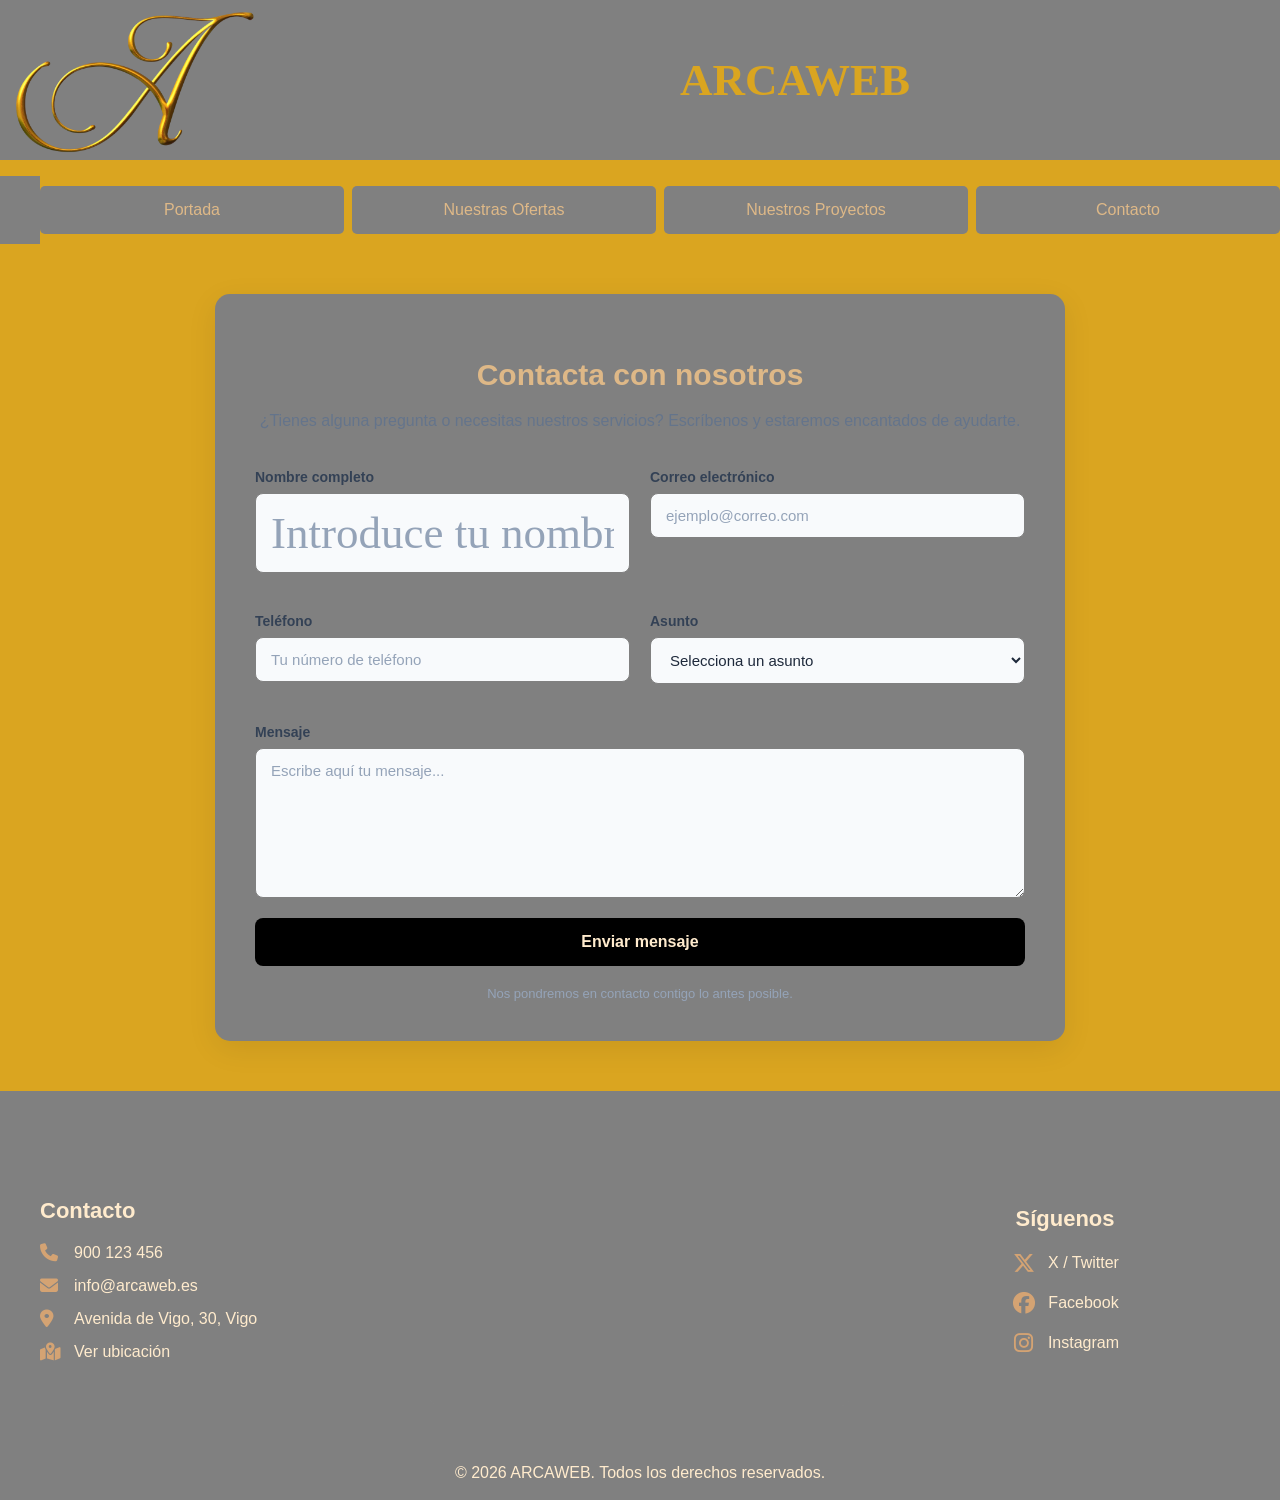
==== commit f7837b50: "web terminada" ====
--- a/ARCAWEB/assets/html/contacto.html
+++ b/ARCAWEB/assets/html/contacto.html
@@ -24,7 +24,7 @@
         body {
             margin: 0;
             font-family: Arial, sans-serif;
-            background-color: #f4f6f9;
+            background-color: goldenrod;
             color: #333;
         }
 
@@ -39,10 +39,15 @@
         }
     </style>
 
-    <cabecera class="cabecera">
-        <h1 id="nombre" style="color: goldenrod;">ARCAWEB</h1>
-        <img id="logo" src="../img/logo1.png" alt="logo" style="width: 10%;">
-    </cabecera>
+   <header class="cabecera">
+    <div class="cabecera-logo">
+        <img id="logo" src="../img/logo1.png" alt="Logo ARCAWEB">
+    </div>
+
+    <div class="cabecera-titulo">
+        <h1 id="nombre">ARCAWEB</h1>
+    </div>
+</header>
     <menu>
         <nav class="navegador">
        <button id="inicio" onclick="window.location.href='index.html'">Portada</button>
@@ -55,8 +60,8 @@
         </nav>
     </menu>
 
-
-/*FORMULARIO*/
+<!-- Formulario -->
+
 
 <section class="formulario-contacto">
 
@@ -130,13 +135,15 @@
 
 
 <footer class="contacto-footer">
+
     <div class="contacto-footer-contenido">
 
-        <!-- Contacto -->
-        <div>
+        <!-- BLOQUE 1: CONTACTO -->
+        <div class="footer-contacto">
             <h3>Contacto</h3>
 
             <div class="contacto-footer-info">
+
                 <div class="contacto-footer-dato">
                     <i class="fa-solid fa-phone"></i>
                     <a href="tel:+34900123456">900 123 456</a>
@@ -149,32 +156,39 @@
 
                 <div class="contacto-footer-dato">
                     <i class="fa-solid fa-location-dot"></i>
-                    <span>Calle Ejemplo, 10, Ourense</span>
+                    <span>Avenida de Vigo, 30, Vigo</span>
                 </div>
 
                 <div class="contacto-footer-dato">
                     <i class="fa-solid fa-map-location-dot"></i>
                     <a href="https://maps.google.com/?q=Ourense,España"
-                       target="_blank" rel="noopener noreferrer">
+                       target="_blank"
+                       rel="noopener noreferrer">
                         Ver ubicación
                     </a>
                 </div>
-            </div>
-
-            <div class="contacto-footer-mapa">
-                <iframe
-                    src="https://maps.google.com/maps?q=Ourense%2C%20Espa%C3%B1a&output=embed"
-                    loading="lazy"
-                    title="Ubicación en Google Maps">
-                </iframe>
-            </div>
-        </div>
-
-        <!-- Redes sociales -->
-        <div>
+
+            </div>
+        </div>
+
+
+        <!-- BLOQUE 2: MAPA -->
+        <div class="contacto-footer-mapa">
+
+            <iframe
+                src="https://maps.google.com/maps?q=Ourense%2C%20Espa%C3%B1a&output=embed"
+                loading="lazy"
+                title="Ubicación en Google Maps">
+            </iframe>
+        </div>
+
+
+        <!-- BLOQUE 3: REDES SOCIALES -->
+        <div class="footer-redes">
             <h3>Síguenos</h3>
 
             <div class="contacto-footer-redes">
+
                 <a href="https://x.com/" target="_blank"
                    rel="noopener noreferrer">
                     <i class="fa-brands fa-x-twitter"></i>
@@ -192,13 +206,15 @@
                     <i class="fa-brands fa-instagram"></i>
                     <span>Instagram</span>
                 </a>
+
             </div>
         </div>
 
     </div>
+
 </footer>
 
-<!-- Copyright debajo de esta franja -->
+<!-- COPYRIGHT -->
 <div class="copyright">
     <p>&copy; 2026 ARCAWEB. Todos los derechos reservados.</p>
 </div>
--- a/ARCAWEB/assets/css/estilo.css
+++ b/ARCAWEB/assets/css/estilo.css
@@ -9,19 +9,49 @@
 }
 
 /*LOGO*/
-.logo{
-    display: flex;
-    padding-left: 10px;
-    position: fixed;
-    margin-top: 10px;
-}
-/*NOMBRE WEB CABECERA*/
-.nombre{
+
+/* CABECERA */
+.cabecera {
+    display: flex;
+    align-items: center;
+    width: 100%;
+    min-height: 150px;
+    background-color: gray;
+}
+
+/* LOGO A LA IZQUIERDA */
+.cabecera-logo {
+    width: 300px;
     display: flex;
     flex-wrap: wrap;
-    justify-items: center;
-    color:goldenrod;
-}
+    justify-content: left;
+    margin-right: 10px;
+    align-items: center;
+}
+
+.cabecera-logo img {
+    width: 250px;
+    height: auto;
+    object-fit: contain;
+    margin-left: 10px;
+}
+
+/* NOMBRE CENTRADO EN EL RESTO DEL ANCHO */
+.cabecera-titulo {
+    flex: 1;
+    display: flex;
+    justify-content: space-around;
+    align-items: center;
+}
+
+#nombre {
+    color: goldenrod;
+    font-size: 45px;
+    margin: 0;
+    justify-content: space-around;
+    font-family: "Cookie", cursive;
+}
+
 
 /* Navegador */
 .navegador {
@@ -30,6 +60,7 @@
     gap: 8px;
     padding: 10px 0;
     box-sizing: border-box;
+    background-color: goldenrod;
 }
 
 /* Botones */
@@ -38,8 +69,9 @@
     padding: 15px 10px;
     border: none;
     border-radius: 5px;
-    background-color:darkgray;
-    color:darkgoldenrod;
+    background-color:gray;
+    color:burlywood;
+    border-color: black;
     font-size: 16px;
     cursor: pointer;
     transition: 0.3s;
@@ -130,6 +162,97 @@
 }
 
 /*****************OFERTA*******************/
+main.contenido > h2,
+main.contenido > p.descripcion {
+    text-align: center;
+}
+/* CONTENEDOR DE OFERTAS */
+.ofertas {
+    display: flex;
+    flex-direction: column;
+    gap: 30px;
+    width: 90%;
+    max-width: 1200px;
+    margin: 40px auto;
+}
+
+/* TARJETAS */
+.tarjeta {
+    display: flex;
+    align-items: center;
+    gap: 30px;
+    width: 100%;
+    min-height: 280px;
+    padding: 20px;
+    box-sizing: border-box;
+    background-color:gray;
+    color:blanchedalmond;
+    border-radius: 12px;
+    box-shadow: 0 4px 12px rgba(0, 0, 0, 0.12);
+}
+
+/* IMÁGENES */
+.tarjeta img {
+    width: 40%;
+    height: 250px;
+    object-fit: cover;
+    border-radius: 10px;
+    flex-shrink: 0;
+}
+
+/* TÍTULOS Y TEXTOS */
+.tarjeta h3 {
+    margin-top: 0;
+    font-size: 25px;
+    color: #222;
+}
+
+.tarjeta p {
+    font-size: 16px;
+    line-height: 1.7;
+    color: burlywood;
+    text-align: justify;
+}
+
+/* PRECIOS */
+.tarjeta .precio {
+    display: inline-block;
+    font-size: 22px;
+    font-weight: bold;
+    color: black;
+    margin-top: 10px;
+}
+
+/* ALTERNAR POSICIÓN DE LAS IMÁGENES */
+
+/* Oferta 1 y 3: imagen a la izquierda */
+.tarjeta:nth-child(odd) {
+    flex-direction: row;
+}
+
+/* Oferta 2 y 4: imagen a la derecha */
+.tarjeta:nth-child(even) {
+    flex-direction: row-reverse;
+}
+
+/* DISEÑO RESPONSIVE PARA MÓVILES */
+@media (max-width: 768px) {
+    .tarjeta,
+    .tarjeta:nth-child(odd),
+    .tarjeta:nth-child(even) {
+        flex-direction: column;
+        text-align: center;
+    }
+
+    .tarjeta img {
+        width: 100%;
+        height: 220px;
+    }
+
+    .tarjeta p {
+        text-align: left;
+    }
+}
 
 /*****************PROYECTO*****************/
 
@@ -175,35 +298,267 @@
 
 /******************CONTACTO****************/
 
+/*FORMULARIO*/
+
+/* FORMULARIO DE CONTACTO */
+.formulario-contacto {
+    max-width: 850px;
+    margin: 50px auto;
+    padding: 40px;
+    background: gray;
+    border-radius: 15px;
+    box-shadow: 0 8px 30px rgba(0, 0, 0, 0.08);
+    font-family: Arial, sans-serif;
+    color: burlywood;
+}
+
+/* TÍTULO */
+.formulario-contacto h2 {
+    text-align: center;
+    font-size: 30px;
+    color: burlywood;
+    margin-bottom: 15px;
+}
+
+/* DESCRIPCIÓN */
+.formulario-contacto .descripcion {
+    text-align: center;
+    color: #64748b;
+    font-size: 16px;
+    line-height: 1.6;
+    margin-bottom: 35px;
+}
+
+/* FILAS */
+.formulario-contacto .fila {
+    display: flex;
+    gap: 20px;
+    margin-bottom: 20px;
+}
+
+/* GRUPOS */
+.formulario-contacto .grupo {
+    display: flex;
+    flex-direction: column;
+    flex: 1;
+    margin-bottom: 20px;
+}
+
+/* ETIQUETAS */
+.formulario-contacto label {
+    font-size: 14px;
+    font-weight: bold;
+    color: #334155;
+    margin-bottom: 8px;
+}
+
+/* CAMPOS */
+.formulario-contacto input,
+.formulario-contacto select,
+.formulario-contacto textarea {
+    width: 100%;
+    padding: 13px 15px;
+    border: 1px solid gray;
+    border-radius: 8px;
+    background: #f8fafc;
+    color: #1e293b;
+    font-size: 15px;
+    font-family: inherit;
+    outline: none;
+    transition: all 0.3s ease;
+    box-sizing: border-box;
+}
+
+/* PLACEHOLDER */
+.formulario-contacto input::placeholder,
+.formulario-contacto textarea::placeholder {
+    color: #94a3b8;
+}
+
+/* EFECTO AL SELECCIONAR */
+.formulario-contacto input:focus,
+.formulario-contacto select:focus,
+.formulario-contacto textarea:focus {
+    border-color: #2563eb;
+    background: gray;
+    box-shadow: 0 0 0 3px rgba(37, 99, 235, 0.12);
+}
+
+/* TEXTAREA */
+.formulario-contacto textarea {
+    min-height: 150px;
+    resize: vertical;
+    color: burlywood;
+}
+
+/* BOTÓN */
+.formulario-contacto button {
+    display: block;
+    width: 100%;
+    padding: 15px;
+    margin-top: 10px;
+    background: black;
+    color: blanchedalmond;
+    border: none;
+    border-radius: 8px;
+    font-size: 16px;
+    font-weight: bold;
+    cursor: pointer;
+    transition: all 0.3s ease;
+}
+
+/* HOVER DEL BOTÓN */
+.formulario-contacto button:hover {
+    background: #334155;
+    transform: translateY(-2px);
+    box-shadow: 0 5px 15px rgba(37, 99, 235, 0.25);
+}
+
+/* AVISO */
+.formulario-contacto .aviso {
+    text-align: center;
+    color: #94a3b8;
+    font-size: 13px;
+    margin-top: 20px;
+    margin-bottom: 0;
+}
+
+/* RESPONSIVE PARA MÓVILES */
+@media (max-width: 600px) {
+
+    .formulario-contacto {
+        margin: 20px 15px;
+        padding: 25px 20px;
+    }
+
+    .formulario-contacto h2 {
+        font-size: 24px;
+    }
+
+    .formulario-contacto .fila {
+        flex-direction: column;
+        gap: 0;
+        margin-bottom: 0;
+    }
+
+    .formulario-contacto .grupo {
+        margin-bottom: 18px;
+    }
+
+}
+
+
 /*REDES SOCIALES Y FOOTER*/
  
 
 /* FOOTER */
 .contacto-footer {
-    width: 100%;
-    background-color: #222;
-    color: #fff;
-    padding: 40px 5%;
-    box-sizing: border-box;
-    margin: 0;
-}
-
-/* CONTENIDO DEL FOOTER */
+    background-color:gray;
+    color: blanchedalmond;
+    padding: 40px 30px;
+    width: 100%;
+}
+
+/* TRES COLUMNAS */
 .contacto-footer-contenido {
-    width: 100%;
+    display: grid;
+    grid-template-columns: 1fr 1.2fr 1fr;
+    gap: 40px;
     max-width: 1200px;
     margin: 0 auto;
-
-    display: grid;
-    grid-template-columns: 1fr 1fr;
-    gap: 50px;
-}
+    align-items: center;
+}
+
+/* TÍTULOS */
+.contacto-footer h3 {
+    color: goldenrod;
+    font-size: 22px;
+    margin-bottom: 20px;
+}
+
+/* DATOS DE CONTACTO */
+.contacto-footer-info {
+    display: flex;
+    flex-direction: column;
+    gap: 15px;
+}
+
+.contacto-footer-dato {
+    display: flex;
+    align-items: center;
+    gap: 12px;
+}
+
+.contacto-footer-dato i {
+    color: goldenrod;
+    width: 20px;
+}
+
+.contacto-footer a {
+    color: white;
+    text-decoration: none;
+}
+
+.contacto-footer a:hover {
+    color: goldenrod;
+}
+
+/* MAPA CENTRAL */
+.contacto-footer-mapa {
+    text-align: center;
+}
+
+.contacto-footer-mapa iframe {
+    width: 100%;
+    height: 200px;
+    border: 0;
+    border-radius: 10px;
+}
+
+/* REDES SOCIALES */
+.footer-redes {
+    text-align: center;
+}
+
+.contacto-footer-redes {
+    display: flex;
+    flex-direction: column;
+    gap: 18px;
+    align-items: center;
+}
+
+.contacto-footer-redes a {
+    display: flex;
+    align-items: center;
+    gap: 12px;
+}
+
+.contacto-footer-redes i {
+    font-size: 22px;
+    color: goldenrod;
+}
+
+/* COPYRIGHT CENTRADO */
+.copyright {
+    width: 100%;
+    background-color: gray;
+    color: blanchedalmond;
+    text-align: center;
+    padding: 18px 10px;
+    margin: 0;
+}
+
+.copyright p {
+    margin: 0;
+    text-align: center;
+}
+
 
 /* TÍTULOS */
 .contacto-footer h3 {
     font-size: 22px;
     margin-bottom: 20px;
-    color: #fff;
+    color: blanchedalmond;
 }
 
 /* DATOS DE CONTACTO */
@@ -226,7 +581,7 @@
 }
 
 .contacto-footer a {
-    color: #fff;
+    color: blanchedalmond;
     text-decoration: none;
     transition: color 0.3s;
 }
@@ -284,36 +639,48 @@
 }
 
 
-/* TABLETS Y MÓVILES */
+
 @media (max-width: 768px) {
+
+    /* CABECERA */
+    .cabecera {
+        min-height: 110px;
+    }
+
+    .cabecera-logo {
+        width: 100px;
+    }
+
+    .cabecera-logo img {
+        width: 75px;
+    }
+
+    #nombre {
+        font-size: 30px;
+    }
+
+    /* FOOTER */
     .contacto-footer-contenido {
         grid-template-columns: 1fr;
+        text-align: center;
         gap: 35px;
     }
 
-    .contacto-footer {
-        padding: 35px 20px;
-    }
-
-    .contacto-footer-mapa {
-        max-width: 100%;
+    .contacto-footer-info {
+        align-items: center;
+    }
+
+    .contacto-footer-dato {
+        justify-content: center;
+        flex-wrap: wrap;
     }
 
     .contacto-footer-mapa iframe {
-        height: 220px;
-    }
-}
-
-html, body {
-    margin: 0;
-    padding: 0;
-    width: 100%;
-    background-color: gray;
-}
-
-.contacto-footer {
-    width: 100%;
-    box-sizing: border-box;
-    background-color: gray;
-}
-
+        max-width: 450px;
+    }
+
+    .contacto-footer-redes {
+        align-items: center;
+    }
+}
+
